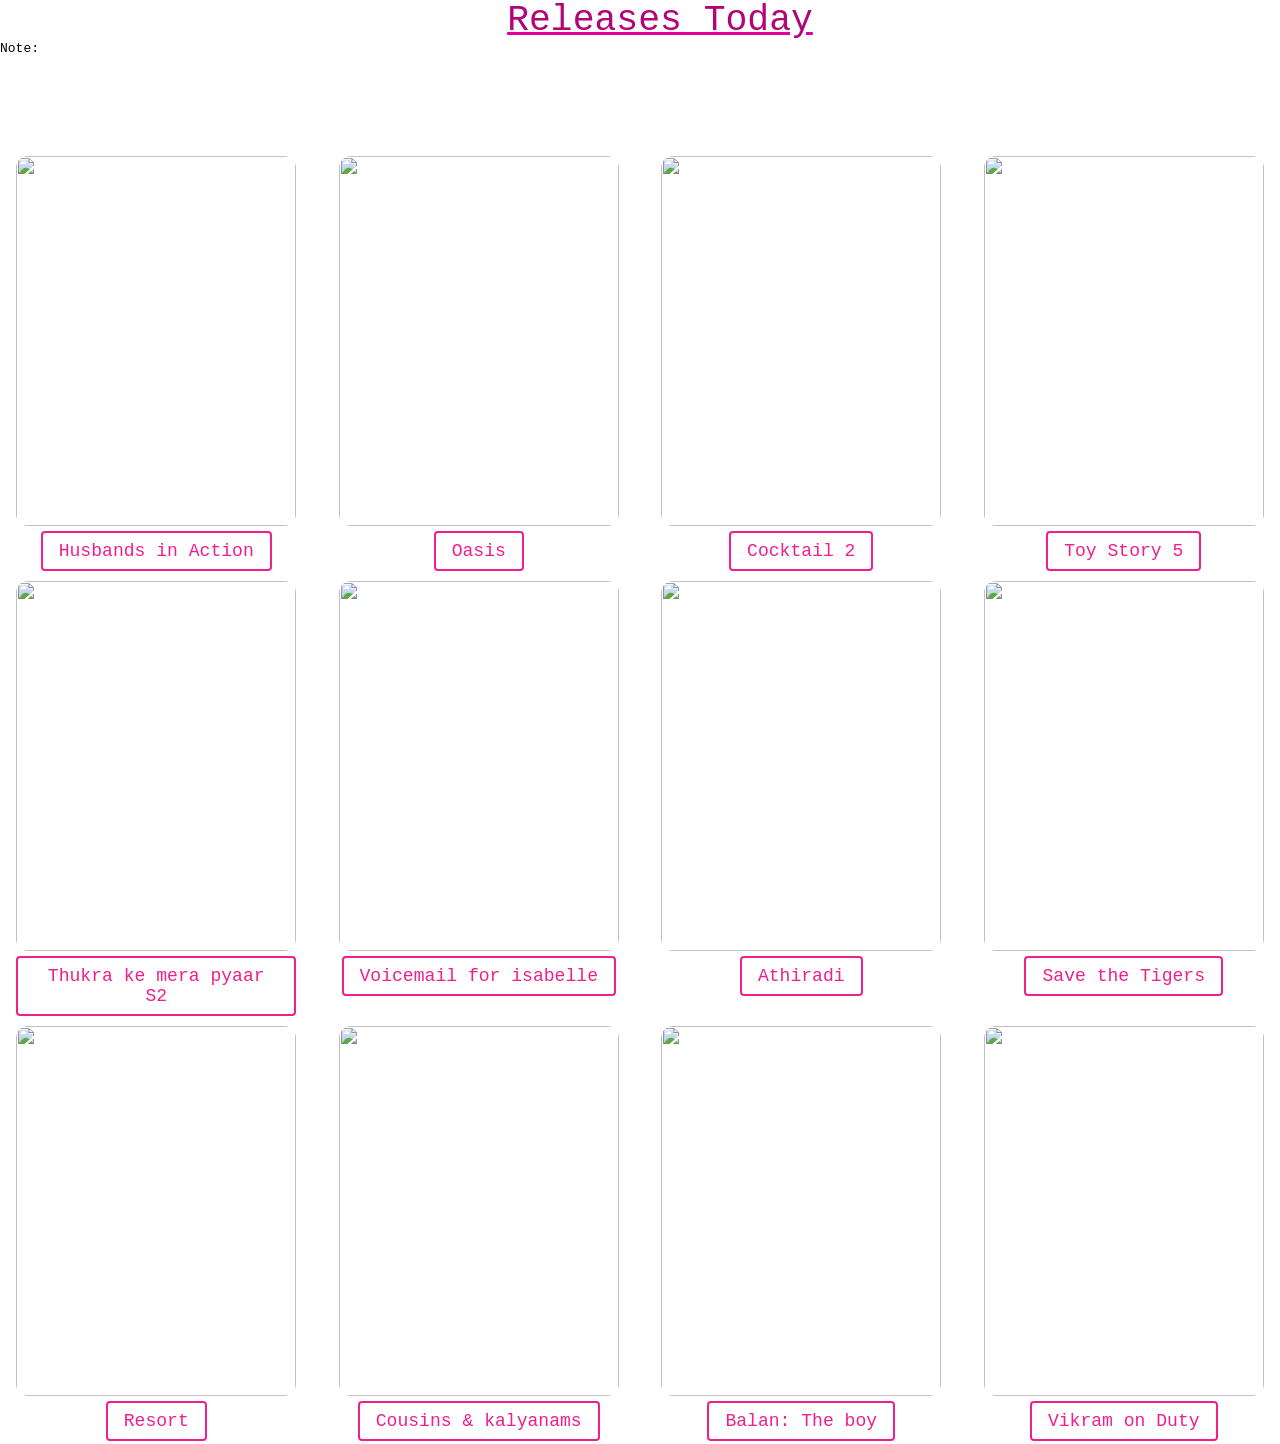
==== index.html @ d0dca915 "Deployment" ====
<!DOCTYPE html>
<html lang="en">
<head>
    <meta charset="UTF-8">
    <meta name="viewport" content="width=device-width, initial-scale=1.0">
    <title>Releases Today</title>
    <link rel="stylesheet" href="style.css">
</head>
<body>
    <nav>
        <div id="navbar">
            <ul>
                <li id="logo">Releases Today</li>
                <!-- <li>Home</li> -->
            </ul>
        </div>
    </nav>
    <div id="notice">Note: </div>
    <div class="filters">
        <img src="otts/netflixic.webp" alt="">
        <img src="otts/primeic.webp" alt="">
        <img src="otts/jiohotstaric.webp" alt="">
        <img src="otts/sonylivic.png" alt="">
    </div>
    <div class="container">
    <div class="contents" id="card1"> 
        <img src="series/husbands.jpg" alt="">
        <a href="husbandsinaction.html" >Husbands in Action</a>
    </div>
    <div class="contents" id="card2"> 
        <img src="series/Oasis.jpg" alt="">
        <a href="oasis.html" >Oasis</a>
    </div>
    <div class="contents" id="card3"> 
        <img src="movies/cocktail-2.avif" alt="">
        <a href="cocktail2.html" > Cocktail 2 </a>
    </div>
    <div class="contents" id="card4"> 
        <img src="movies/Toystory5.webp" alt="">
        <a href="toystory5.html" > Toy Story 5 </a>
    </div>
    <div class="contents" id="card5"> 
        <img src="series/thukrakemerapyaar.jpg" alt="">
        <a href="thukrake.html" > Thukra ke mera pyaar S2 </a>
    </div>
    <div class="contents" id="card6"> 
        <img src="series/Voicemail for isabelle.jpg" alt="">
        <a href="isabelle.html" > Voicemail for isabelle </a>
    </div>
    <div class="contents" id="card7"> 
        <img src="series/athiradi.avif" alt="">
        <a href="athiradi.html" > Athiradi </a>
    </div>
    <div class="contents" id="card8"> 
        <img src="series/savethetigers.avif" alt="">
        <a href="savetigers.html" >Save the Tigers</a>
    </div>
    <div class="contents" id="card9"> 
        <img src="series/Resort.avif" alt="">
        <a href="google.com" > Resort </a>
    </div>
    <div class="contents" id="card10">
         <img src="series/cousins&kalyanams.avif" alt="">
         <a href="google.com" > Cousins & kalyanams </a>
    </div>
    <div class="contents" id="card11">
         <img src="movies/Balan the boy.webp" alt="">
         <a href="google.com" > Balan: The boy </a>
    </div>
    <div class="contents" id="card12">
         <img src="series/vikramonduty.avif" alt="">
         <a href="google.com" >Vikram on Duty</a>
    </div>

           </div>
    
</body>
</html>
---- style.css ----
*{
    box-sizing: border-box;
    margin: 0px;
    font-family: monospace;
}

#navbar ul{
    display: flex;
    justify-content: center;
    text-decoration: underline rgb(223, 0, 156);
}

#logo{
    font-size: 280%;
    color: #b00677;
}

#navbar ul li{
    list-style: none;
}

.filters{
    display: flex;
    flex-direction: row;
    height: 100px;
    cursor: pointer;
}

.container{
    display: grid;
    /* grid-template-columns: auto auto auto auto auto; */
    grid-template-columns: repeat(auto-fit, minmax(250px, 1fr));
    /* margin-right: 20px; */
    grid-gap: 10px;
}

.contents img{
    height: 370px;
    /* height: auto; */
    /* margin: 0px 17px 0px 17px; */
    /* width: 280px; */
    width: 100%;
    max-width: 280px;
    object-fit: cover;
    cursor: pointer;
    border-radius: 12px;
}

.contents{
    text-align: center;
    font-size: 139%;
overflow: hidden;
}

.contents a{
    text-decoration: none;
    color: #ef1f8e;
    border: 2px solid #ef1f8e;
    border-radius: 4px;
    /* background-color: #1806b0; */
    display: inline-flex;
    justify-content: center;
    /* align-items: center; */
    padding: 8px 16px;  
    max-width: 280px;
    align-items: center;
}

.trailer{
    display: flex;
    align-items: center;
    justify-content: center;
}

.page{
    color: #cb0974;
    /* background-color: rgb(65, 3, 87); */
    /* height: 100vh; */
}

.page a{
    text-decoration: none;
    /* color: #494969; */
    font-weight: 600;
    /* background-color: rgba(7, 7, 7, 0.681); */
    /* font-size: 100px; */
    justify-content: center;
}

.page a img{
    height: 150px;
    width: 400px;
    border-radius: 8px;
}

.page h1{
    background-color: #101010;
    color: #ffffff;
}

#watch{
    display: flex;
    flex-direction: column;
    justify-content: center;
    align-items: center;
}

@media screen and (max-width:700px) {
    .page{
        overflow: hidden;
    }

    .page a img{
    height: 10%;
    width: 50%;
}

    iframe{
        width: 70%;
        height: 25%;
    }

    .container{
        /* grid-template-columns: repeat(3, 1fr); */
        grid-template-columns: repeat(auto-fit, minmax(250px, 1fr));
    }

.contents{
    text-align: center;
    font-size: 139%;
overflow: hidden;
}

    .contents img{
        width: 100%;
        height: auto;
    }
}
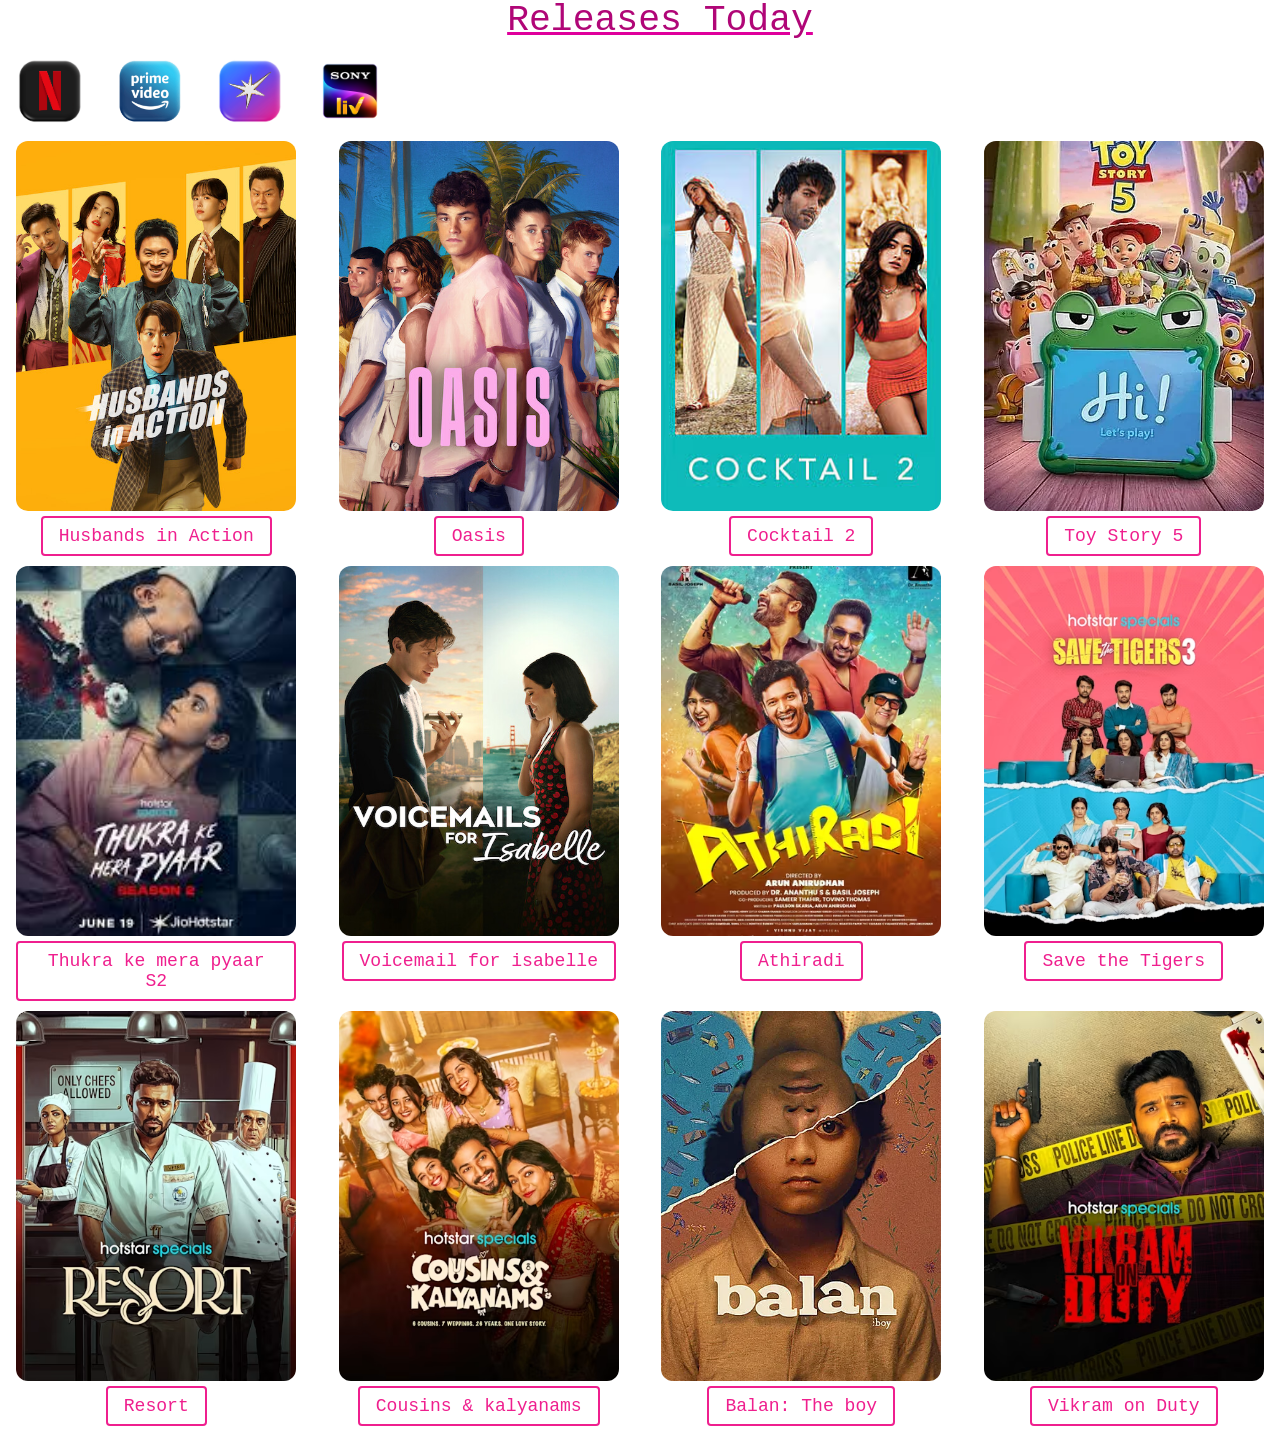
==== commit f582969d: "fixes" ====
--- a/index.html
+++ b/index.html
@@ -15,7 +15,7 @@
             </ul>
         </div>
     </nav>
-    <div id="notice">Note: </div>
+    <!-- <div id="notice">Note: Site is in its beta version. <a href="mailto:srijansingh2004i@gmail.com">Report error</a> </div> -->
     <div class="filters">
         <img src="otts/netflixic.webp" alt="">
         <img src="otts/primeic.webp" alt="">
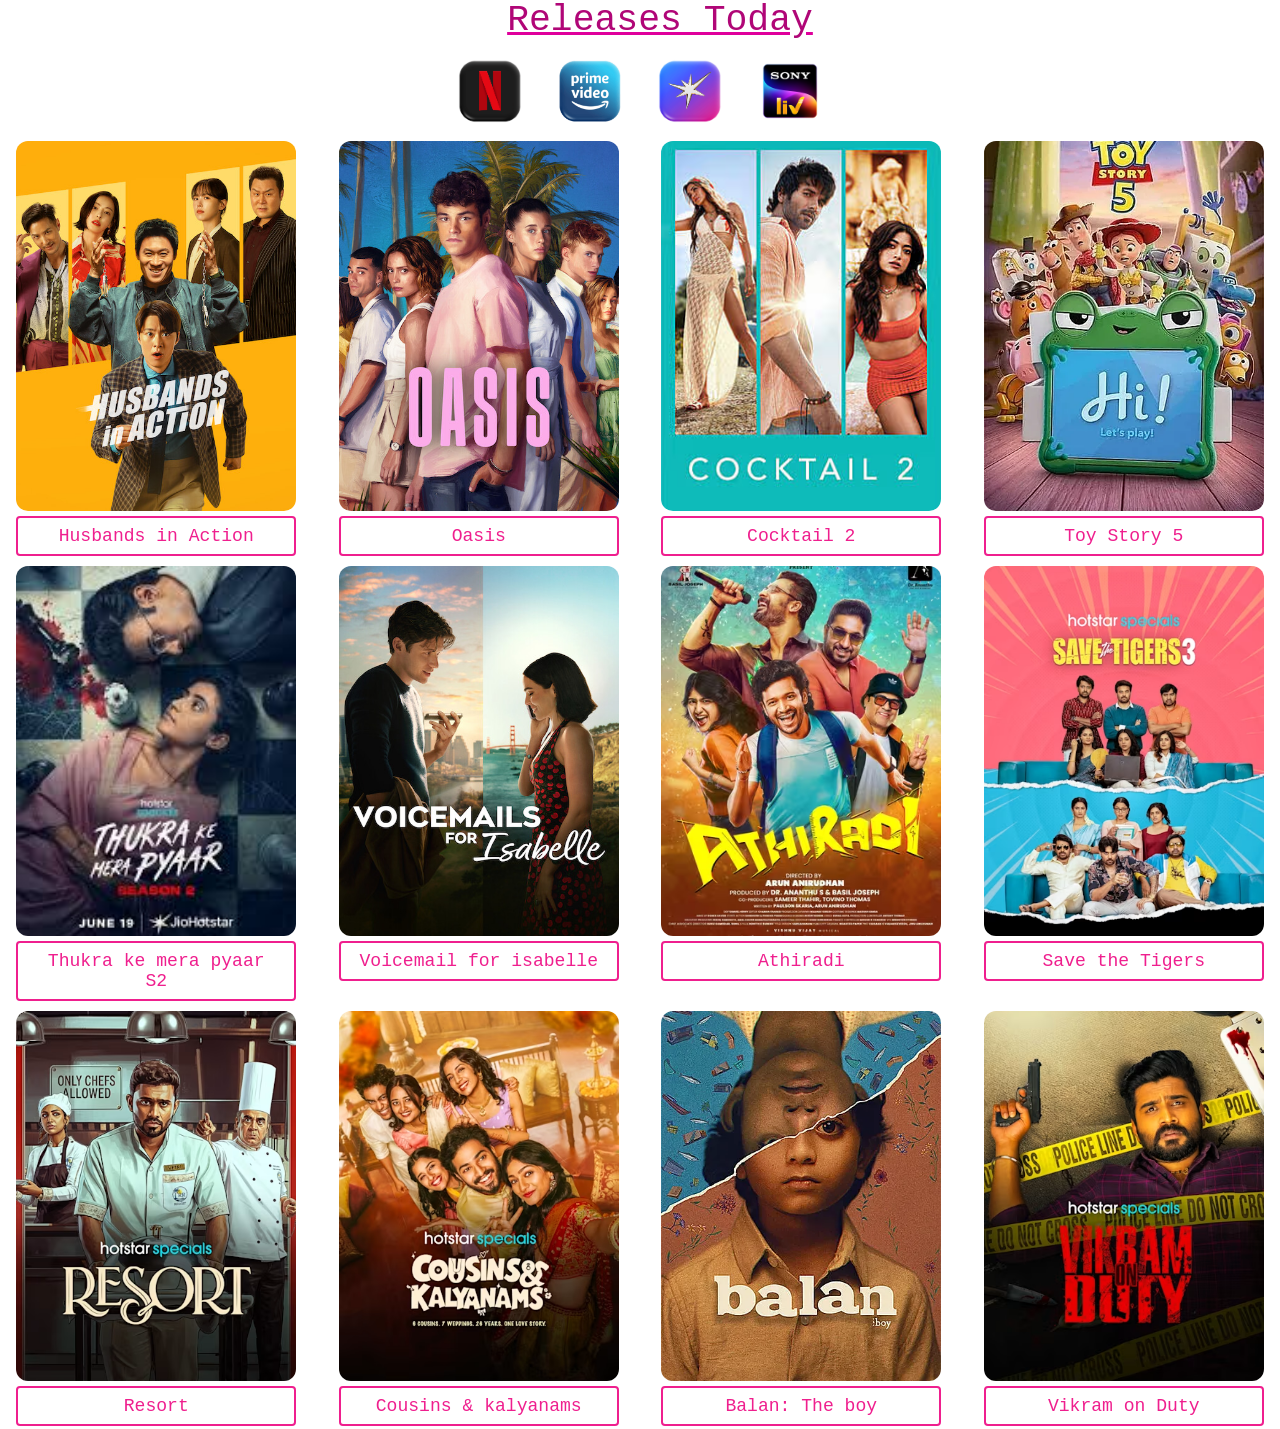
==== commit e205fe7b: "Update index.html" ====
--- a/index.html
+++ b/index.html
@@ -5,6 +5,16 @@
     <meta name="viewport" content="width=device-width, initial-scale=1.0">
     <title>Releases Today</title>
     <link rel="stylesheet" href="style.css">
+
+    <!-- Google tag (gtag.js) -->
+<script async src="https://www.googletagmanager.com/gtag/js?id=G-G4LX6VN633"></script>
+<script>
+  window.dataLayer = window.dataLayer || [];
+  function gtag(){dataLayer.push(arguments);}
+  gtag('js', new Date());
+
+  gtag('config', 'G-G4LX6VN633');
+</script>
 </head>
 <body>
     <nav>
@@ -75,4 +85,4 @@
            </div>
     
 </body>
-</html>+</html>
--- a/style.css
+++ b/style.css
@@ -19,19 +19,41 @@
     list-style: none;
 }
 
+#notice{
+    font-size: 22px;
+    text-align: center;
+    color: #ffffff;
+    background-color: rgb(163, 10, 128);
+}
+
+#notice a{
+    color: red;
+    text-decoration: none;
+}
+
 .filters{
     display: flex;
     flex-direction: row;
     height: 100px;
     cursor: pointer;
+    align-items: center;
+    width: 100vw;
+    overflow: hidden;
+    justify-content: center;
+}
+
+.filters img{
+  height: 100px;
+  
 }
 
 .container{
     display: grid;
     /* grid-template-columns: auto auto auto auto auto; */
-    grid-template-columns: repeat(auto-fit, minmax(250px, 1fr));
+    grid-template-columns: repeat(auto-fit, minmax(280px, 1fr));
     /* margin-right: 20px; */
     grid-gap: 10px;
+    justify-items: center;
 }
 
 .contents img{
@@ -48,6 +70,7 @@
 
 .contents{
     text-align: center;
+    align-items: center;
     font-size: 139%;
 overflow: hidden;
 }
@@ -58,12 +81,13 @@
     border: 2px solid #ef1f8e;
     border-radius: 4px;
     /* background-color: #1806b0; */
-    display: inline-flex;
+    display: inline-block;
     justify-content: center;
     /* align-items: center; */
     padding: 8px 16px;  
     max-width: 280px;
     align-items: center;
+    width: 100%;
 }
 
 .trailer{
@@ -85,6 +109,7 @@
     /* background-color: rgba(7, 7, 7, 0.681); */
     /* font-size: 100px; */
     justify-content: center;
+     display: flex;
 }
 
 .page a img{
@@ -105,7 +130,31 @@
     align-items: center;
 }
 
-@media screen and (max-width:700px) {
+@media screen and (max-width:500px) {
+   .filters img{
+  height: 80px;
+}
+
+.page{
+    overflow: hidden;
+}
+
+.page a img{
+    width: 70%;
+    height: 100%;
+    justify-content: center;
+    align-items: center;
+}
+
+iframe{
+        width: 70%;
+        height: 25%;
+    }
+
+
+}
+
+ /* @media screen and (max-width:700px) {
     .page{
         overflow: hidden;
     }
@@ -120,9 +169,9 @@
         height: 25%;
     }
 
-    .container{
+    .container{ */
         /* grid-template-columns: repeat(3, 1fr); */
-        grid-template-columns: repeat(auto-fit, minmax(250px, 1fr));
+       /* grid-template-columns: repeat(auto-fit, minmax(250px, 1fr));
     }
 
 .contents{
@@ -135,4 +184,4 @@
         width: 100%;
         height: auto;
     }
-}+} */
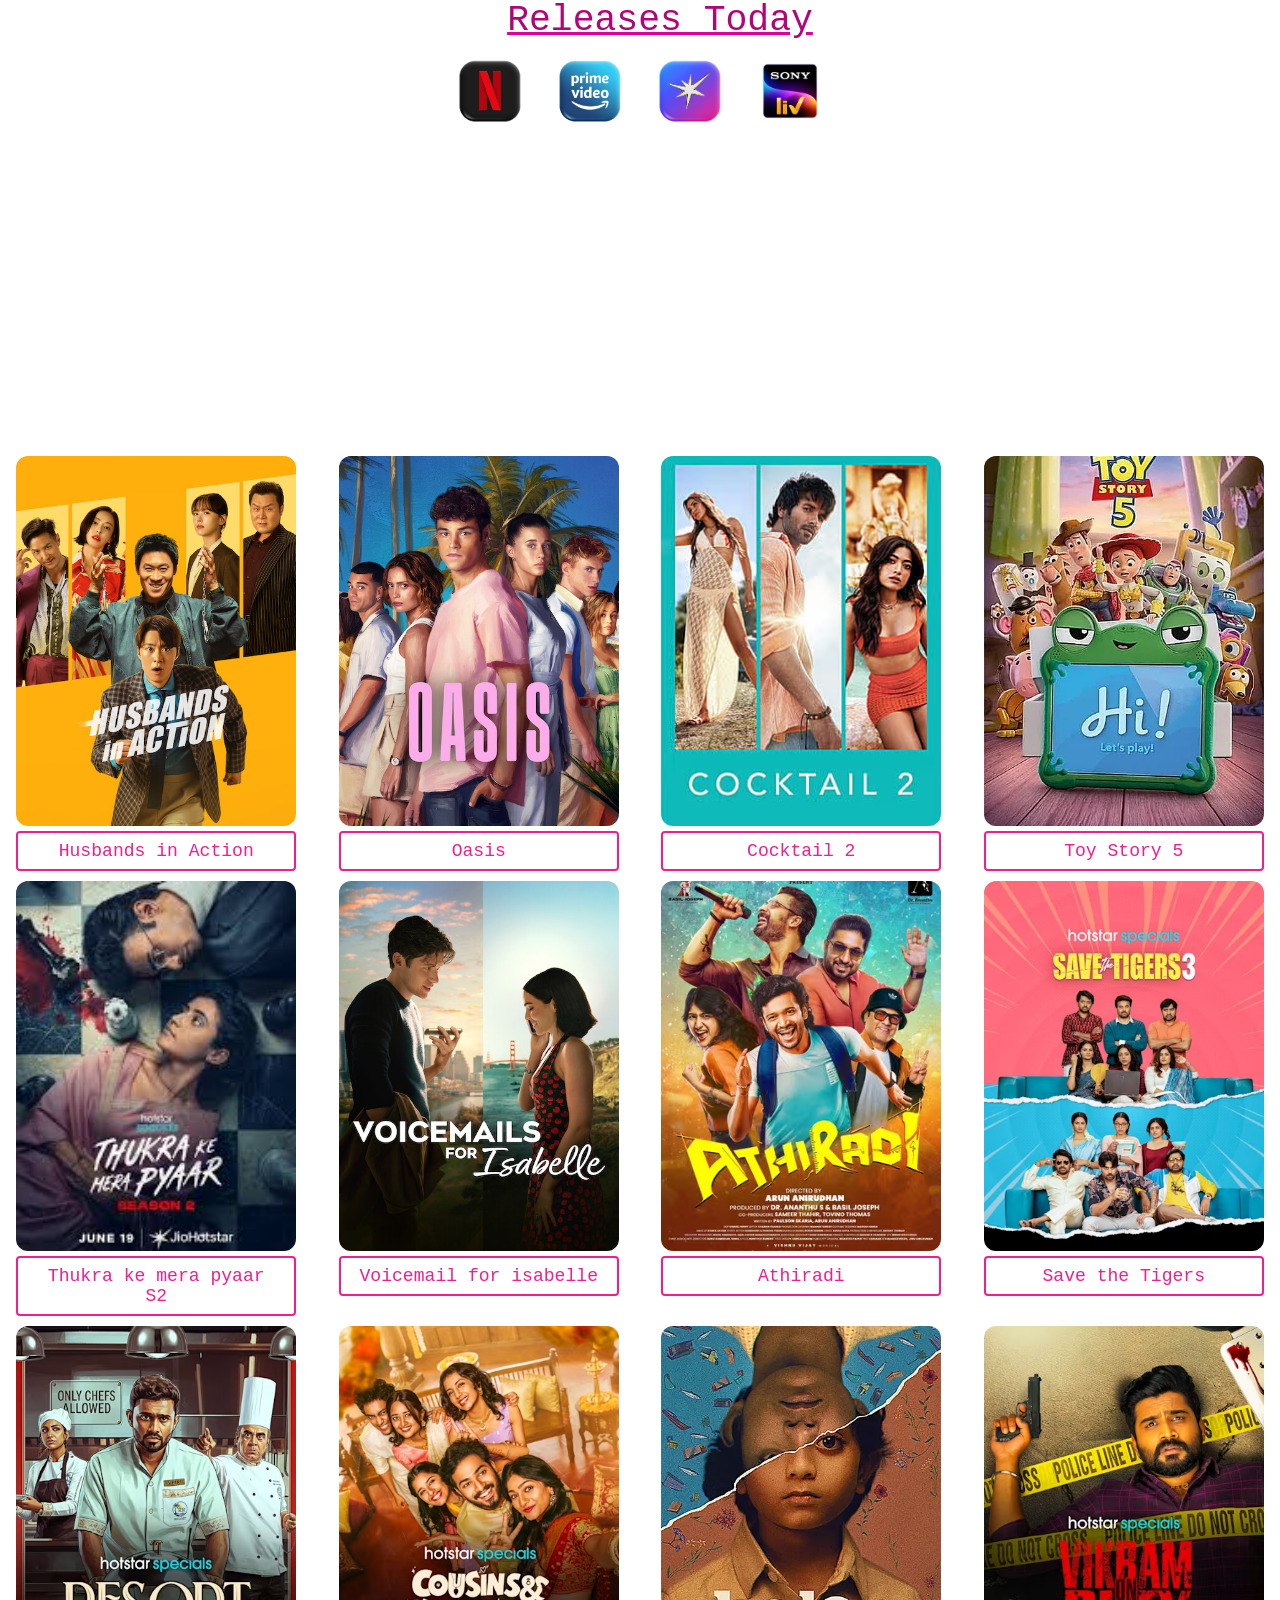
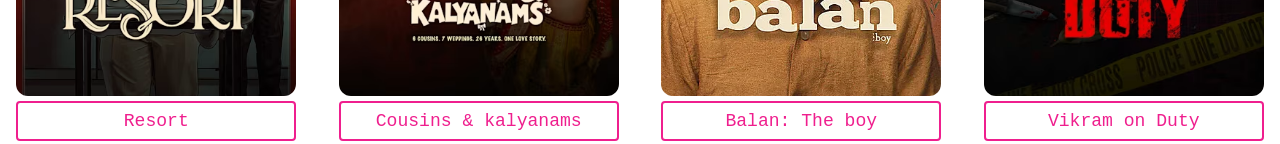
==== commit 89c61c21: "Add files via upload" ====
--- a/index.html
+++ b/index.html
@@ -5,16 +5,6 @@
     <meta name="viewport" content="width=device-width, initial-scale=1.0">
     <title>Releases Today</title>
     <link rel="stylesheet" href="style.css">
-
-    <!-- Google tag (gtag.js) -->
-<script async src="https://www.googletagmanager.com/gtag/js?id=G-G4LX6VN633"></script>
-<script>
-  window.dataLayer = window.dataLayer || [];
-  function gtag(){dataLayer.push(arguments);}
-  gtag('js', new Date());
-
-  gtag('config', 'G-G4LX6VN633');
-</script>
 </head>
 <body>
     <nav>
@@ -27,18 +17,22 @@
     </nav>
     <!-- <div id="notice">Note: Site is in its beta version. <a href="mailto:srijansingh2004i@gmail.com">Report error</a> </div> -->
     <div class="filters">
-        <img src="otts/netflixic.webp" alt="">
-        <img src="otts/primeic.webp" alt="">
-        <img src="otts/jiohotstaric.webp" alt="">
-        <img src="otts/sonylivic.png" alt="">
+        <img src="otts/netflixic.webp" alt="" id="netflix" >
+        <img src="otts/primeic.webp" alt="" id="primevideo" >
+        <img src="otts/jiohotstaric.webp" alt="" id="jiohotstar" >
+        <img src="otts/sonylivic.png" alt="" id="sonyliv" >
+    </div>
+    <div class="fifalive">
+
+        <iframe width="560" height="315" src="https://www.youtube.com/embed/ubDjWR4RT_U?si=ltE-f4SI-JHcNuHo" title="YouTube video player" frameborder="0" allow="accelerometer; autoplay; clipboard-write; encrypted-media; gyroscope; picture-in-picture; web-share" referrerpolicy="strict-origin-when-cross-origin" allowfullscreen></iframe>
     </div>
     <div class="container">
-    <div class="contents" id="card1"> 
-        <img src="series/husbands.jpg" alt="">
+    <div class="contents nfseries" id="card1"> 
+        <img src="series/husbands.jpg" alt="nf">
         <a href="husbandsinaction.html" >Husbands in Action</a>
     </div>
-    <div class="contents" id="card2"> 
-        <img src="series/Oasis.jpg" alt="">
+    <div class="contents nfseries" id="card2"> 
+        <img src="series/Oasis.jpg" alt="nf">
         <a href="oasis.html" >Oasis</a>
     </div>
     <div class="contents" id="card3"> 
@@ -49,27 +43,27 @@
         <img src="movies/Toystory5.webp" alt="">
         <a href="toystory5.html" > Toy Story 5 </a>
     </div>
-    <div class="contents" id="card5"> 
+    <div class="contents hotstar" id="card5"> 
         <img src="series/thukrakemerapyaar.jpg" alt="">
         <a href="thukrake.html" > Thukra ke mera pyaar S2 </a>
     </div>
-    <div class="contents" id="card6"> 
-        <img src="series/Voicemail for isabelle.jpg" alt="">
+    <div class="contents nfseries" id="card6"> 
+        <img src="series/Voicemail for isabelle.jpg" alt="nf">
         <a href="isabelle.html" > Voicemail for isabelle </a>
     </div>
-    <div class="contents" id="card7"> 
+    <div class="contents sony" id="card7"> 
         <img src="series/athiradi.avif" alt="">
         <a href="athiradi.html" > Athiradi </a>
     </div>
-    <div class="contents" id="card8"> 
+    <div class="contents hotstar" id="card8"> 
         <img src="series/savethetigers.avif" alt="">
         <a href="savetigers.html" >Save the Tigers</a>
     </div>
-    <div class="contents" id="card9"> 
+    <div class="contents hotstar" id="card9"> 
         <img src="series/Resort.avif" alt="">
         <a href="google.com" > Resort </a>
     </div>
-    <div class="contents" id="card10">
+    <div class="contents hotstar" id="card10">
          <img src="series/cousins&kalyanams.avif" alt="">
          <a href="google.com" > Cousins & kalyanams </a>
     </div>
@@ -77,12 +71,13 @@
          <img src="movies/Balan the boy.webp" alt="">
          <a href="google.com" > Balan: The boy </a>
     </div>
-    <div class="contents" id="card12">
+    <div class="contents hotstar" id="card12">
          <img src="series/vikramonduty.avif" alt="">
          <a href="google.com" >Vikram on Duty</a>
     </div>
 
            </div>
+           <script src="script.js"></script>
     
 </body>
-</html>
+</html>
--- a/style.css
+++ b/style.css
@@ -15,6 +15,14 @@
     color: #b00677;
 }
 
+#logo:hover{
+    color: #ffffff;
+    background-color: #b00677;
+    border: none;
+    text-decoration: none;
+    border-radius: 8px;
+}
+
 #navbar ul li{
     list-style: none;
 }
@@ -44,6 +52,12 @@
 
 .filters img{
   height: 100px;
+  
+}
+
+.filters img:hover{
+  background-color: #101010;
+  border-radius: 8px;
   
 }
 
@@ -66,6 +80,7 @@
     object-fit: cover;
     cursor: pointer;
     border-radius: 12px;
+    overflow: hidden;
 }
 
 .contents{
@@ -73,6 +88,12 @@
     align-items: center;
     font-size: 139%;
 overflow: hidden;
+}
+
+.contents img:hover{
+    transform: scale(1.2);
+    overflow: hidden;
+    border-radius: 8px;
 }
 
 .contents a{
@@ -89,6 +110,11 @@
     align-items: center;
     width: 100%;
 }
+.contents a:hover{
+    color: #ffffff;
+    background-color: #b00677;
+    border: none;
+}
 
 .trailer{
     display: flex;
@@ -154,6 +180,14 @@
 
 }
 
+
+.fifalive{
+    display: flex;
+    align-items: center;
+    justify-content: center;
+    border-radius: 8px;
+}
+
  /* @media screen and (max-width:700px) {
     .page{
         overflow: hidden;
